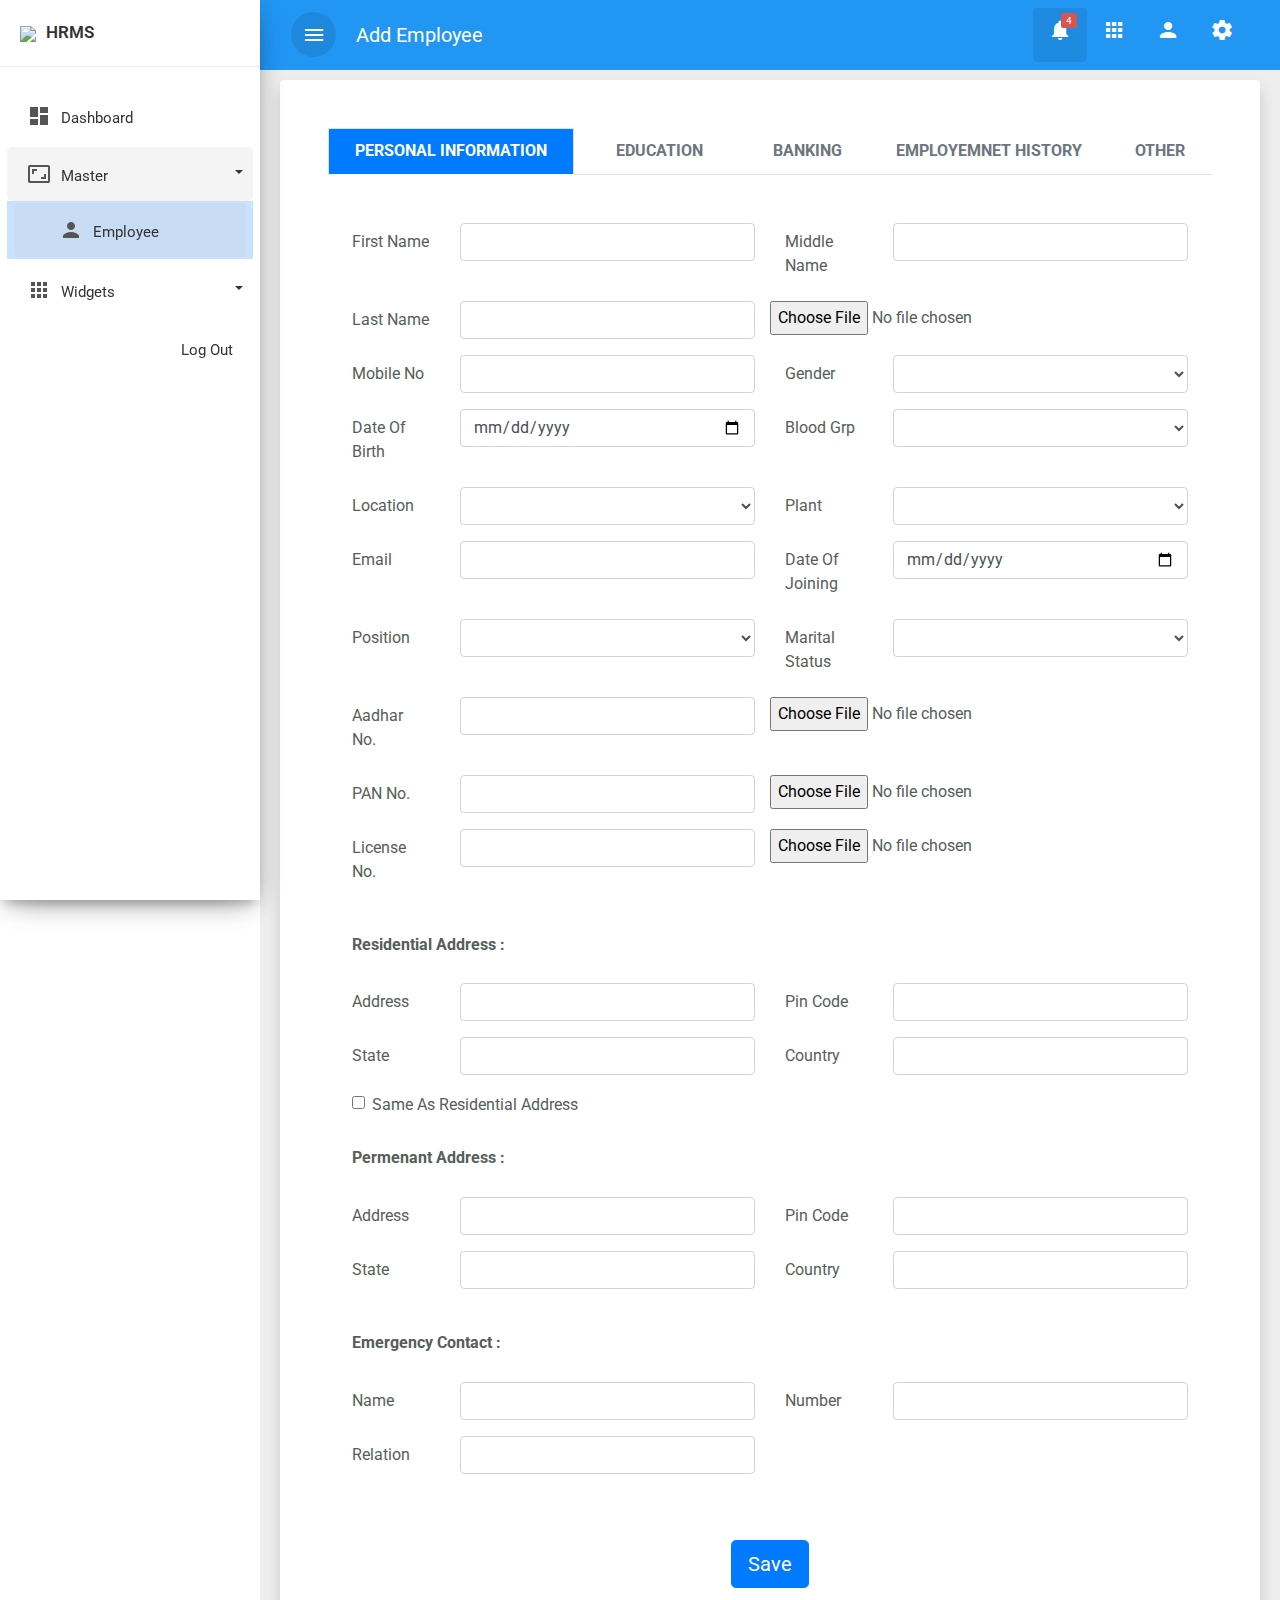
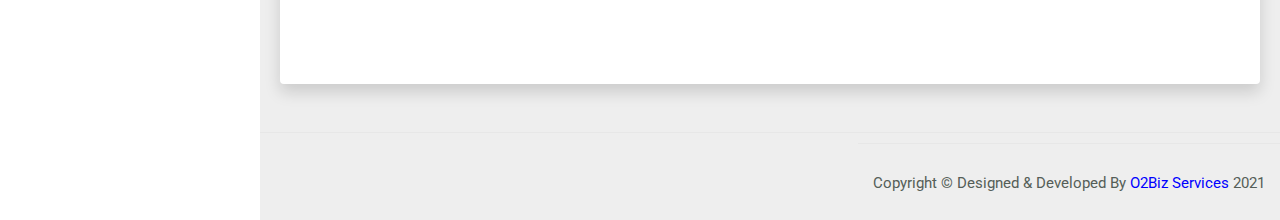
==== pages/add-employee.html @ 0a6504e9 "initial" ====
<!doctype html>
<html lang="en">

<head>
    <!-- Required meta tags -->
    <meta charset="utf-8">
    <meta name="viewport" content="width=device-width, initial-scale=1, shrink-to-fit=no">
    <meta name="viewport" content="width=device-width, initial-scale=1, minimum-scale=1, maximum-scale=1">
    <title>Employee</title>
    <!-- Bootstrap CSS -->
    <link rel="stylesheet" href="../css/bootstrap.min.css">
    <!----css3---->
    <link rel="stylesheet" href="../css/custom.css">
    <link rel="stylesheet" href="../css/myForm.css">
    <link rel="stylesheet" type="text/css" href="https://cdn.datatables.net/1.12.1/css/jquery.dataTables.css">
    <!-- SLIDER REVOLUTION 4.x CSS SETTINGS -->

    <link rel="preconnect" href="https://fonts.googleapis.com">
    <link rel="preconnect" href="https://fonts.gstatic.com" crossorigin>
    <link href="https://fonts.googleapis.com/css2?family=Roboto:wght@300;400;500;700;900&display=swap" rel="stylesheet">

    <!--google material icon-->
    <link href="https://fonts.googleapis.com/css2?family=Material+Icons" rel="stylesheet">
    <!-- <link rel="stylesheet" href="https://cdn.jsdelivr.net/npm/bootstrap-icons@1.3.0/font/bootstrap-icons.css" /> -->
    <script src="https://kit.fontawesome.com/a9fe3d2c0d.js" crossorigin="anonymous"></script>
</head>

<body>
    <div class="wrapper">
        <div class="body-overlay"></div>
        <!-- Sidebar  -->
        <nav id="sidebar">
            <div class="sidebar-header">
                <h3><img src="img/logo.png" class="img-fluid" /><span>HRMS</span></h3>
            </div>
            <ul class="list-unstyled components">
                <li>
                    <a href="dashboard.html" class="dashboard"><i
                            class="material-icons">dashboard</i><span>Dashboard</span></a>
                </li>

                <div class="small-screen navbar-display">
                    <li class="dropdown d-lg-none d-md-block d-xl-none d-sm-block">
                        <a href="#homeSubmenu0" data-toggle="collapse" aria-expanded="false" class="dropdown-toggle">
                            <i class="material-icons">notifications</i><span> 4 notification</span></a>
                        <ul class="collapse list-unstyled menu" id="homeSubmenu0">
                            <li>
                                <a href="#">You have 5 new messages</a>
                            </li>
                            <li>
                                <a href="#">You're now friend with Mike</a>
                            </li>
                            <li>
                                <a href="#">Wish Mary on her birthday!</a>
                            </li>
                            <li>
                                <a href="#">5 warnings in Server Console</a>
                            </li>
                        </ul>
                    </li>

                    <li class="d-lg-none d-md-block d-xl-none d-sm-block">
                        <a href="#"><i class="material-icons">apps</i><span>apps</span></a>
                    </li>

                    <li class="d-lg-none d-md-block d-xl-none d-sm-block">
                        <a href="#"><i class="material-icons">person</i><span>user</span></a>
                    </li>

                    <li class="d-lg-none d-md-block d-xl-none d-sm-block">
                        <a href="#"><i class="material-icons">settings</i><span>setting</span></a>
                    </li>
                </div>


                <li class="dropdown active">
                    <a href="#master" data-toggle="collapse" aria-expanded="false" class="dropdown-toggle">
                        <i class="material-icons">aspect_ratio</i><span>Master</span></a>
                    <ul class="list-unstyled menu collapse show" id="master">
                        <li class="active" style="background: rgb(201, 226, 255);">
                            <a href="employee.html" style="padding-left: 15%;"><i
                                    class="material-icons">person</i>Employee</a>
                        </li>
                    </ul>
                </li>

                <li class="dropdown">
                    <a href="#pageSubmenu2" data-toggle="collapse" aria-expanded="false" class="dropdown-toggle">
                        <i class="material-icons">apps</i><span>widgets</span></a>
                    <ul class="collapse list-unstyled menu" id="pageSubmenu2">
                        <li>
                            <a href="#">Page 1</a>
                        </li>
                        <li>
                            <a href="#">Page 2</a>
                        </li>
                        <li>
                            <a href="#">Page 3</a>
                        </li>
                    </ul>
                </li>
                <li>
                    <a href="../index.html" class="logout"><i class="material-icons">logout</i><span>Log Out</span></a>
                </li>
            </ul>
        </nav>

        <!-- Page Content  -->
        <div id="content">
            <div class="top-navbar">
                <nav class="navbar navbar-expand-lg">
                    <div class="container-fluid">
                        <button type="button" id="sidebarCollapse" class="d-xl-block d-lg-block d-md-mone d-none">
                            <span class="material-icons">menu</span>
                        </button>
                        <a class="navbar-brand" href="#">Add Employee</a>

                        <button class="d-inline-block d-lg-none ml-auto more-button" type="button"
                            data-toggle="collapse" data-target="#navbarSupportedContent"
                            aria-controls="navbarSupportedContent" aria-expanded="false" aria-label="Toggle navigation">
                            <span class="material-icons">menu</span>
                        </button>

                        <div class="collapse navbar-collapse d-lg-block d-xl-block d-sm-none d-md-none d-none"
                            id="navbarSupportedContent">
                            <ul class="nav navbar-nav ml-auto">
                                <li class="dropdown nav-item active">
                                    <a href="#" class="nav-link" data-toggle="dropdown">
                                        <span class="material-icons">notifications</span>
                                        <span class="notification">4</span>
                                    </a>
                                    <ul class="dropdown-menu">
                                        <li>
                                            <a href="#">You have 5 new messages</a>
                                        </li>
                                        <li>
                                            <a href="#">You're now friend with Mike</a>
                                        </li>
                                        <li>
                                            <a href="#">Wish Mary on her birthday!</a>
                                        </li>
                                        <li>
                                            <a href="#">5 warnings in Server Console</a>
                                        </li>

                                    </ul>
                                </li>
                                <li class="nav-item">
                                    <a class="nav-link" href="#">
                                        <span class="material-icons">apps</span>
                                    </a>
                                </li>
                                <li class="nav-item">
                                    <a class="nav-link" href="#">
                                        <span class="material-icons">person</span>
                                    </a>
                                </li>
                                <li class="nav-item">
                                    <a class="nav-link" href="#">
                                        <span class="material-icons">settings</span>
                                    </a>
                                </li>
                            </ul>
                        </div>
                    </div>
                </nav>
            </div>


            <div class="main-content">
                <div class="row">
                    <div class="col-md-12">
                        <div class="p-5 bg-white rounded shadow mb-5">
                            <ul id="tab" role="tablist"
                                class="nav nav-tabs nav-pills with-arrow lined flex-column flex-sm-row text-center">
                                <li class="nav-item flex-sm-fill">
                                    <a id="Personal-tab" data-toggle="tab" href="#Personal" role="tab"
                                        aria-controls="Personal" aria-selected="true"
                                        class="nav-link text-uppercase font-weight-bold mr-sm-3 rounded-0 active">Personal
                                        Information</a>
                                </li>
                                <li class="nav-item flex-sm-fill">
                                    <a id="Education-tab" data-toggle="tab" href="#Education" role="tab"
                                        aria-controls="Education" aria-selected="false"
                                        class="nav-link text-uppercase font-weight-bold mr-sm-3 rounded-0">Education</a>
                                </li>
                                <li class="nav-item flex-sm-fill">
                                    <a id="Banking-tab" data-toggle="tab" href="#Banking" role="tab"
                                        aria-controls="Banking" aria-selected="false"
                                        class="nav-link text-uppercase font-weight-bold rounded-0">Banking</a>
                                </li>
                                <li class="nav-item flex-sm-fill">
                                    <a id="History-tab" data-toggle="tab" href="#History" role="tab"
                                        aria-controls="History" aria-selected="false"
                                        class="nav-link text-uppercase font-weight-bold rounded-0">Employemnet
                                        History</a>
                                </li>
                                <li class="nav-item flex-sm-fill">
                                    <a id="Other-tab" data-toggle="tab" href="#Other" role="tab" aria-controls="Other"
                                        aria-selected="false"
                                        class="nav-link text-uppercase font-weight-bold rounded-0">Other</a>
                                </li>
                            </ul>
                            <div id="emplyeeContent" class="tab-content">
                                <div id="Personal" role="tabpanel" aria-labelledby="Personal-tab"
                                    class="tab-pane fade px-4 py-5 show active">
                                    <form class="form-sample" id="personalInfo" method="post">
                                        <div class="row">
                                            <div class="col-md-6">
                                                <div class="form-group row">
                                                    <label class="col-sm-3 col-form-label">First Name</label>
                                                    <div class="col-sm-9">
                                                        <input type="text" class="form-control" id="fName"
                                                            name="fName" />
                                                    </div>
                                                </div>
                                            </div>
                                            <div class="col-md-6">
                                                <div class="form-group row">
                                                    <label class="col-sm-3 col-form-label">Middle Name</label>
                                                    <div class="col-sm-9">
                                                        <input type="text" class="form-control" id="mName"
                                                            name="mName" />
                                                    </div>
                                                </div>
                                            </div>
                                        </div>

                                        <div class="row">
                                            <div class="col-md-6">
                                                <div class="form-group row">
                                                    <label class="col-sm-3 col-form-label">Last Name</label>
                                                    <div class="col-sm-9">
                                                        <input type="text" class="form-control" id="lName"
                                                            name="lName" />
                                                    </div>
                                                </div>
                                            </div>
                                            <input id="personalPhoto" type="file" accept="image/*"
                                                onchange="base64Encode('personalPhoto','attachment')" />
                                            <input type="text" class="form-control" id="attachment" hidden />
                                        </div>
                                        <div class="row justify-content-center" id="personalDownload" hidden>
                                            <h6>Personal Photo : </h6>
                                            <button id="PersonalServerName" class="btn btn-link"
                                                onClick="return downloadAttachment(this,'Profile','personalInfo','loader1')"
                                                style="color: blue;">
                                            </button>
                                            <div id="loader1"
                                                style="color: rgb(97, 97, 255); padding-left: 10px;visibility: hidden; display: none;">
                                                <h6><i id="loader1" class="fa fa-spinner fa-spin"></i>
                                                    Downlading...
                                                </h6>
                                            </div>
                                        </div>
                                        <div class=" row">
                                            <div class="col-md-6">
                                                <div class="form-group row">
                                                    <label class="col-sm-3 col-form-label">Mobile No</label>
                                                    <div class="col-sm-9">
                                                        <input class="form-control" type="tel" id="mobile"
                                                            name="mobile" />
                                                    </div>
                                                </div>
                                            </div>
                                            <div class="col-md-6">
                                                <div class="form-group row">
                                                    <label class="col-sm-3 col-form-label">Gender</label>
                                                    <div class="col-sm-9">
                                                        <select class="form-control" id="gender" name="gender"
                                                            onchange="removeError1(this)">
                                                            <option></option>
                                                            <option>Male</option>
                                                            <option>Female</option>
                                                            <option>Other</option>
                                                        </select>
                                                    </div>
                                                </div>
                                            </div>
                                        </div>

                                        <div class="row">
                                            <div class="col-md-6">
                                                <div class="form-group row">
                                                    <label class="col-sm-3 col-form-label">Date of Birth</label>
                                                    <div class="col-sm-9">
                                                        <input class="form-control" placeholder="dd/mm/yyyy" type="date"
                                                            name="dob" id="dob" onchange="removeError1(this)" />
                                                    </div>
                                                </div>
                                            </div>
                                            <div class="col-md-6">
                                                <div class="form-group row">
                                                    <label class="col-sm-3 col-form-label">Blood Grp</label>
                                                    <div class="col-sm-9">
                                                        <select class="form-control" id="bloodGrp" name="bloodGrp">
                                                            <option></option>
                                                            <option>A+</option>
                                                            <option>A-</option>
                                                            <option>B+</option>
                                                            <option>B-</option>
                                                            <option>AB+</option>
                                                            <option>AB-</option>
                                                            <option>O+</option>
                                                            <option>O-</option>
                                                        </select>
                                                    </div>
                                                </div>
                                            </div>

                                        </div>

                                        <div class="row">

                                            <div class="col-md-6">
                                                <div class="form-group row">
                                                    <label class="col-sm-3 col-form-label">Location</label>
                                                    <div class="col-sm-9">
                                                        <select class="form-control" id="loc" name="loc"
                                                            onchange="removeError1(this)">
                                                            <option></option>
                                                            <option>Site</option>
                                                            <option>Office</option>
                                                        </select>
                                                    </div>
                                                </div>
                                            </div>
                                            <div class="col-md-6">
                                                <div class="form-group row">
                                                    <label class="col-sm-3 col-form-label">Plant</label>
                                                    <div class="col-sm-9">
                                                        <select class="form-control" id="plant" name="plant"
                                                            onchange="removeError1(this)">
                                                            <option></option>
                                                            <option>Gavhan</option>
                                                            <option>Kundevahal</option>
                                                        </select>
                                                    </div>
                                                </div>
                                            </div>
                                        </div>

                                        <div class="row">

                                            <div class="col-md-6">
                                                <div class="form-group row">
                                                    <label class="col-sm-3 col-form-label">Email</label>
                                                    <div class="col-sm-9">
                                                        <input class="form-control" type="email" name="email"
                                                            id="email" />
                                                    </div>
                                                </div>
                                            </div>
                                            <div class="col-md-6">
                                                <div class="form-group row">
                                                    <label class="col-sm-3 col-form-label">Date of Joining</label>
                                                    <div class="col-sm-9">
                                                        <input class="form-control" placeholder="dd/mm/yyyy" type="date"
                                                            name="doj" id="doj" onchange="removeError1(this)" />
                                                    </div>
                                                </div>
                                            </div>
                                        </div>

                                        <div class="row">

                                            <div class="col-md-6">
                                                <div class="form-group row">
                                                    <label class="col-sm-3 col-form-label">Position</label>
                                                    <div class="col-sm-9">
                                                        <select class="form-control" id="posApplied" name="posApplied"
                                                            onchange="removeError1(this)">
                                                            <option></option>
                                                            <option>Operator</option>
                                                            <option>Site manager</option>
                                                            <option>Labor</option>
                                                            <option>Driver</option>
                                                        </select>
                                                    </div>
                                                </div>
                                            </div>
                                            <div class="col-md-6">
                                                <div class="form-group row">
                                                    <label class="col-sm-3 col-form-label">Marital Status</label>
                                                    <div class="col-sm-9">
                                                        <select class="form-control" id="maritalStatus"
                                                            name="maritalStatus">
                                                            <option></option>
                                                            <option>Single</option>
                                                            <option>Married</option>
                                                            <option>Divorced</option>
                                                        </select>
                                                    </div>
                                                </div>
                                            </div>
                                        </div>

                                        <div class="row">
                                            <div class="col-md-6">
                                                <div class="form-group row">
                                                    <label class="col-sm-3 col-form-label">Aadhar No.</label>
                                                    <div class="col-sm-9">
                                                        <input type="text" class="form-control" id="aadhar"
                                                            name="aadhar" />
                                                    </div>
                                                </div>
                                            </div>
                                            <input id="aadharPhoto" type="file" accept="image/*"
                                                onchange="base64Encode('aadharPhoto','aadharAttach')" />
                                            <input type="text" class="form-control" id="aadharAttach" hidden />
                                        </div>
                                        <div class="row justify-content-center" id="aadharDownload" hidden>
                                            <h6>Aadhar file : </h6>
                                            <a id="aadharServerName"
                                                onClick="downloadAttachment(this,'Aadhar','personalInfo')"
                                                style="color: blue;" href="javascript:void(0)"></a>
                                        </div>
                                        <div class="row">
                                            <div class="col-md-6">
                                                <div class="form-group row">
                                                    <label class="col-sm-3 col-form-label">PAN No.</label>
                                                    <div class="col-sm-9">
                                                        <input type="text" class="form-control" id="pan" name="pan" />
                                                    </div>
                                                </div>
                                            </div>
                                            <input id="panPhoto" type="file" accept="image/*"
                                                onchange="base64Encode('panPhoto','panAttach')" />
                                            <input type="text" class="form-control" id="panAttach" hidden />
                                        </div>
                                        <div class="row justify-content-center" id="panDownload" hidden>
                                            <h6>Pancard file : </h6>
                                            <h6 id="panServerName"
                                                onClick="downloadAttachment(this,'Pan','personalInfo')"
                                                style="color: blue;" href="javascript:void(0)"></a>
                                        </div>
                                        <div class="row">
                                            <div class="col-md-6">
                                                <div class="form-group row">
                                                    <label class="col-sm-3 col-form-label">License No.</label>
                                                    <div class="col-sm-9">
                                                        <input type="text" class="form-control" id="drivingLic"
                                                            name="drivingLic" />
                                                    </div>
                                                </div>
                                            </div>
                                            <input id="licensePhoto" type="file" accept="image/*"
                                                onchange="base64Encode('licensePhoto','drivingAttach')" />
                                            <input type="text" class="form-control" id="drivingAttach" hidden />
                                        </div>
                                        <div class="row justify-content-center" id="licenseDownload" hidden>
                                            <h6>License file : </h6>
                                            <a id="licenseServerName"
                                                onClick="downloadAttachment(this,'Driving','personalInfo')"
                                                style="color: blue;" href="javascript:void(0)"></a>
                                        </div>
                                        <div id="residentialAddress">
                                            <label class="my-4 font-weight-bold">Residential Address :</label>
                                            <div class="row">
                                                <div class="col-md-6">
                                                    <div class="form-group row">
                                                        <label class="col-sm-3 col-form-label">Address</label>
                                                        <div class="col-sm-9">
                                                            <input type="text" class="form-control" id="raddress"
                                                                name="rAddress" />
                                                        </div>
                                                    </div>
                                                </div>
                                                <div class="col-md-6">
                                                    <div class="form-group row">
                                                        <label class="col-sm-3 col-form-label">Pin Code</label>
                                                        <div class="col-sm-9">
                                                            <input type="number" class="form-control" id="rpincode"
                                                                name="rPin" maxlength="6" />
                                                        </div>
                                                    </div>
                                                </div>
                                            </div>
                                            <div class="row">
                                                <div class="col-md-6">
                                                    <div class="form-group row">
                                                        <label class="col-sm-3 col-form-label">State</label>
                                                        <div class="col-sm-9">
                                                            <input type="text" class="form-control" id="rstate"
                                                                name="rState" />
                                                        </div>
                                                    </div>
                                                </div>
                                                <div class="col-md-6">
                                                    <div class="form-group row">
                                                        <label class="col-sm-3 col-form-label">Country</label>
                                                        <div class="col-sm-9">
                                                            <input type="text" class="form-control" id="rcountry"
                                                                name="rCountry" />
                                                        </div>
                                                    </div>
                                                </div>
                                            </div>
                                        </div>
                                        <div class="form-check form-check-flat form-check-primary">
                                            <label class="form-check-label">
                                                <input type="checkbox" class="form-check-input" id="sameaddress"
                                                    onclick="isSameAddress(this)">
                                                Same as residential Address
                                            </label>
                                        </div>
                                        <div id="permenantAddress">
                                            <label class="my-4 font-weight-bold">Permenant Address :</label>
                                            <div class="row">
                                                <div class="col-md-6">
                                                    <div class="form-group row">
                                                        <label class="col-sm-3 col-form-label">Address</label>
                                                        <div class="col-sm-9">
                                                            <input type="text" class="form-control" id="paddress"
                                                                name="pAddress" />
                                                        </div>
                                                    </div>
                                                </div>
                                                <div class="col-md-6">
                                                    <div class="form-group row">
                                                        <label class="col-sm-3 col-form-label">Pin Code</label>
                                                        <div class="col-sm-9">
                                                            <input type="number" class="form-control" id="ppincode"
                                                                name="pPin" maxlength="6" />
                                                        </div>
                                                    </div>
                                                </div>
                                            </div>

                                            <div class="row">
                                                <div class="col-md-6">
                                                    <div class="form-group row"> <label
                                                            class="col-sm-3 col-form-label">State</label>
                                                        <div class="col-sm-9">
                                                            <input type="text" class="form-control" id="pstate"
                                                                name="pState" />
                                                        </div>
                                                    </div>
                                                </div>
                                                <div class="col-md-6">
                                                    <div class="form-group row">
                                                        <label class="col-sm-3 col-form-label">Country</label>
                                                        <div class="col-sm-9">
                                                            <input type="text" class="form-control" id="pcountry"
                                                                name="pCountry" />
                                                        </div>
                                                    </div>
                                                </div>
                                            </div>
                                        </div>
                                        <label class="my-4 font-weight-bold">Emergency Contact :</label>
                                        <div class="row">
                                            <div class="col-md-6">
                                                <div class="form-group row"> <label
                                                        class="col-sm-3 col-form-label">Name</label>
                                                    <div class="col-sm-9">
                                                        <input type="text" class="form-control" id="name" name="name" />
                                                    </div>
                                                </div>
                                            </div>
                                            <div class="col-md-6">
                                                <div class="form-group row">
                                                    <label class="col-sm-3 col-form-label">Number</label>
                                                    <div class="col-sm-9">
                                                        <input class="form-control" type="tel" id="emrMobile"
                                                            name="emrMobile" />
                                                    </div>
                                                </div>
                                            </div>
                                        </div>
                                        <div class="row">
                                            <div class="col-md-6">
                                                <div class="form-group row"> <label
                                                        class="col-sm-3 col-form-label">Relation</label>
                                                    <div class="col-sm-9">
                                                        <input type="text" class="form-control" id="emrRelation"
                                                            name="emrRelation" />
                                                    </div>
                                                </div>
                                            </div>
                                            <div class="col-md-6">
                                                <div class="form-group row">
                                                    <label class="col-sm-3 col-form-label"></label>
                                                    <div class="col-sm-9">
                                                    </div>
                                                </div>
                                            </div>
                                        </div>
                                        <div class="text-center">
                                            <button type="button" class="btn btn-primary btn-lg" href="#"
                                                style="margin-top: 50px;" id="savePersonal"
                                                onclick="persnalInfoValidation('personalInfo','savePersonal')">Save</button>
                                        </div>
                                    </form>
                                </div>
                                <div id="Education" role="tabpanel" aria-labelledby="Education-tab"
                                    class="tab-pane fade px-4 py-5">
                                    <div class="container">
                                        <div style="text-align: end; margin: 20px;">
                                            <button type="button" class="btn btn-primary" data-bs-toggle="modal"
                                                data-bs-target="#eductaionModal" id="openEductaionModal"
                                                onclick="addDataFormModal('eductaionModal','educationalInfo')"
                                                style="justify-content: flex-end;">
                                                Add new
                                            </button>
                                        </div>
                                        <!-- Modal -->
                                        <div class="modal fade" id="eductaionModal" data-bs-backdrop="static"
                                            data-bs-keyboard="false" tabindex="-1" aria-labelledby="staticBackdropLabel"
                                            aria-hidden="true">
                                            <div class="modal-dialog modal-dialog-centered">
                                                <div class="modal-content">
                                                    <div class="modal-header">
                                                        <h5 class="modal-title" id="staticBackdropLabel">Education
                                                        </h5>
                                                    </div>
                                                    <div class="modal-body text-dark">
                                                        <form class="form-sample" id="educationalInfo">
                                                            <div class="conatiner">
                                                                <div class="row">
                                                                    <div class="col-md-6">
                                                                        <div class="form-group">
                                                                            <label class="form-label"><small>Name <span
                                                                                        class="required text-danger">(*)</span></small></label>
                                                                            <input type="text" class="form-control"
                                                                                id="sclName" name="name" />
                                                                        </div>
                                                                    </div>
                                                                    <div class=" col-md-6">
                                                                        <div class="form-group">
                                                                            <label class="form-label"><small>Passing
                                                                                    Year <span
                                                                                        class="required text-danger">(*)</span></small></label>
                                                                            <input type="number" class="form-control"
                                                                                id="passingYear" name="passingYear" />
                                                                        </div>
                                                                    </div>
                                                                </div>
                                                                <div class="row">
                                                                    <div class="col-md-6">
                                                                        <div class="form-group">
                                                                            <label class="form-label"><small>Degree
                                                                                    <span
                                                                                        class="required text-danger">(*)</span></small></label>
                                                                            <input type="text" class="form-control"
                                                                                id="degree" name="degree" />
                                                                        </div>
                                                                    </div>
                                                                    <div class="col-md-6">
                                                                        <div class="form-group">
                                                                            <label class="form-label"><small>Special
                                                                                    Subject <span
                                                                                        class="required text-danger">(*)</span></small></label>
                                                                            <input type="text" class="form-control"
                                                                                id="splSub" name="splSub" />
                                                                        </div>
                                                                    </div>
                                                                </div>
                                                                <div class="row">
                                                                    <div class="col-md-6">
                                                                        <div class="form-group">
                                                                            <label class=" form-label"><small>Percetage
                                                                                    <span
                                                                                        class="required text-danger">(*)</span></small></label>
                                                                            <input type="number" class="form-control"
                                                                                id="percentage" name="percentage" />
                                                                        </div>
                                                                    </div>
                                                                    <div class="col-md-6">
                                                                        <div class="form-group">
                                                                            <div class="col-sm-9">
                                                                            </div>
                                                                        </div>
                                                                    </div>
                                                                </div>
                                                                <input id="educationfile" type="file"
                                                                    accept="application/pdf, image/*"
                                                                    onchange="base64Encode('educationfile','eduAttachment','eduExtension')" />
                                                                <input type="text" class="form-control"
                                                                    id="eduAttachment" name="attachment" hidden />
                                                                <input type="text" class="form-control"
                                                                    id="eduExtension" name="extension" hidden />
                                                            </div>
                                                        </form>
                                                    </div>
                                                    <div class="modal-footer">
                                                        <div class="container text-center">
                                                            <button type="button" class="btn btn-danger" id="closeEdu"
                                                                data-bs-dismiss="modal" style="margin: 20px;"
                                                                onclick="closeModal('eductaionModal')">Close</button>
                                                            <button type="button" class="btn btn-primary" id="saveEdu"
                                                                onclick="educationFormValidation('educationalInfo','saveEdu','closeEdu')">Save</button>
                                                        </div>
                                                    </div>
                                                </div>
                                            </div>
                                        </div>
                                        <!-- Modal End -->
                                        <div class="table-responsive" style="margin-bottom: 40px;">
                                            <table class="table table-striped" id="educationTable">
                                                <thead class="thead-dark">
                                                    <tr>
                                                        <th scope="col">index</th>
                                                        <th scope="col">Name</th>
                                                        <th scope="col">Passing Year</th>
                                                        <th scope="col">Degree</th>
                                                        <th scope="col">Special Subject</th>
                                                        <th scope="col">Percetage</th>
                                                        <th scope="col">Action</th>
                                                    </tr>
                                                </thead>
                                                <tbody id="educationTableBody">
                                                </tbody>
                                            </table>
                                        </div>
                                    </div>
                                </div>
                                <div id="Banking" role="tabpanel" aria-labelledby="Banking-tab"
                                    class="tab-pane fade px-4 py-5">
                                    <form class="form-sample" id="bankDetails">
                                        <div class="row">
                                            <div class="col-md-6">
                                                <div class="form-group row">
                                                    <label class="col-sm-3 col-form-label">Account Name</label>
                                                    <div class="col-sm-9">
                                                        <input type="text" class="form-control" id="bankAccName"
                                                            name="bankAccName" />
                                                    </div>
                                                </div>
                                            </div>
                                            <div class="col-md-6">
                                                <div class="form-group row">
                                                    <label class="col-sm-3 col-form-label">Bank Name</label>
                                                    <div class="col-sm-9">
                                                        <input type="text" class="form-control" id="bankName"
                                                            name="bankName" />
                                                    </div>
                                                </div>
                                            </div>

                                        </div>

                                        <div class="row">
                                            <div class="col-md-6">
                                                <div class="form-group row">
                                                    <label class="col-sm-3 col-form-label">Account No.</label>
                                                    <div class="col-sm-9">
                                                        <input type="text" class="form-control" id="bankAccNo"
                                                            name="bankAccNo" />
                                                    </div>
                                                </div>
                                            </div>
                                            <div class="col-md-6">
                                                <div class="form-group row">
                                                    <label class="col-sm-3 col-form-label">IFSC Code</label>
                                                    <div class="col-sm-9">
                                                        <input type="text" class="form-control" id="ifscCode"
                                                            name="ifscCode" />
                                                    </div>
                                                </div>
                                            </div>
                                        </div>

                                        <div class="row">
                                            <div class="col-md-6">
                                                <div class="form-group row">
                                                    <label class="col-sm-3 col-form-label">MICR Code</label>
                                                    <div class="col-sm-9">
                                                        <input type="text" class="form-control" id="micrCode"
                                                            name="micrCode" />
                                                    </div>
                                                </div>
                                            </div>
                                            <div class="col-md-6">
                                                <div class="form-group row">
                                                    <label class="col-sm-3 col-form-label">Branch Name</label>
                                                    <div class="col-sm-9">
                                                        <input type="text" class="form-control" id="branch"
                                                            name="branch" />
                                                    </div>
                                                </div>
                                            </div>
                                        </div>

                                        <div class="row">
                                            <div class="col-md-6">
                                                <div class="form-group row">
                                                    <label class="col-sm-3 col-form-label">Address</label>
                                                    <div class="col-sm-9">
                                                        <input type="text" class="form-control" id="bankAdd"
                                                            name="bankAdd" />
                                                    </div>
                                                </div>
                                            </div>
                                            <div class="col-md-6">
                                                <div class="form-group row">
                                                    <div class="col-sm-9">
                                                    </div>
                                                </div>
                                            </div>
                                        </div>
                                        <input id="bankfile" type="file" accept="application/pdf, image/*"
                                            onchange="base64Encode('bankfile','bankAttachment','bankExtension')" />
                                        <input type="text" class="form-control" id="bankAttachment" name="attachment"
                                            hidden />
                                        <input type="text" class="form-control" id="bankExtension" name="extension"
                                            hidden />
                                        <div class="text-center">
                                            <button type="button" class="btn btn-primary btn-lg" href="#"
                                                style="margin-top: 50px;" id="saveBank"
                                                onclick="bankingFormValidation('bankDetails','saveBank')">Save</button>
                                        </div>
                                    </form>
                                </div>
                                <div id="History" role="tabpanel" aria-labelledby="History-tab"
                                    class="tab-pane fade px-4 py-5">
                                    <div class="container">
                                        <div style="text-align: end; margin: 20px;">
                                            <button type="button" class="btn btn-primary" data-bs-toggle="modal"
                                                data-bs-target="#empHistoryModal" id="openempHistoryModal"
                                                onclick="addDataFormModal('empHistoryModal','empHistory')"
                                                style="justify-content: flex-end;">
                                                Add new
                                            </button>
                                        </div>
                                        <!-- Modal -->
                                        <div class="modal fade" id="empHistoryModal" data-bs-backdrop="static"
                                            data-bs-keyboard="false" tabindex="-1" aria-labelledby="staticBackdropLabel"
                                            aria-hidden="true">
                                            <div class="modal-dialog modal-dialog-centered">
                                                <div class="modal-content">
                                                    <div class="modal-header">
                                                        <h5 class="modal-title" id="staticBackdropLabel">Employee
                                                            History
                                                        </h5>
                                                    </div>
                                                    <div class="modal-body text-dark">
                                                        <form class="form-sample" id="empHistory">
                                                            <div class="row">
                                                                <div class=" col-md-6">
                                                                    <div class="form-group">
                                                                        <label class="form-label"><small>Position
                                                                                Held<span
                                                                                    class="required text-danger">(*)</span></small></label>
                                                                        <input type="text" class="form-control"
                                                                            id="positionHeld" name="positionHeld" />
                                                                    </div>
                                                                </div>
                                                                <!-- <div class="col-md-6">
                                                                    <div class="form-group row">
                                                                        <label class="col-sm-3 col-form-label">Position
                                                                            Held</label>
                                                                        <div class="col-sm-9">
                                                                            <input type="text" class="form-control"
                                                                                id="positionHeld" name="positionHeld" />
                                                                        </div>
                                                                    </div>
                                                                </div> -->
                                                                <div class=" col-md-6">
                                                                    <div class="form-group">
                                                                        <label class="form-label"><small>Date of
                                                                                Joining<span
                                                                                    class="required text-danger">(*)</span></small></label>
                                                                        <input type="number" class="form-control"
                                                                            id="passingYear" name="passingYear" />
                                                                    </div>
                                                                </div>
                                                                <div class="col-md-6">
                                                                    <div class="form-group row">
                                                                        <label class="col-sm-3 col-form-label">Date of
                                                                            Joining</label>
                                                                        <div class="col-sm-9">
                                                                            <input type="date" class="form-control"
                                                                                id="hisDOJ" name="doj"
                                                                                onchange="removeError1(this)" />
                                                                        </div>
                                                                    </div>
                                                                </div>
                                                            </div>
                                                            <div class="row">
                                                                <div class="col-md-6">
                                                                    <div class="form-group row">
                                                                        <label class="col-sm-3 col-form-label">Last
                                                                            Working Day</label>
                                                                        <div class="col-sm-9">
                                                                            <input type="date" class="form-control"
                                                                                id="lwd" name="lwd"
                                                                                onchange="removeError1(this)" />
                                                                        </div>
                                                                    </div>
                                                                </div>
                                                                <div class="col-md-6">
                                                                    <div class="form-group row">
                                                                        <label
                                                                            class="col-sm-3 col-form-label">Company</label>
                                                                        <div class="col-sm-9">
                                                                            <input type="text" class="form-control"
                                                                                id="company" name="company" />
                                                                        </div>
                                                                    </div>
                                                                </div>
                                                            </div>
                                                            <div class="row">
                                                                <div class="col-md-6">
                                                                    <div class="form-group row">
                                                                        <label
                                                                            class="col-sm-3 col-form-label">Responsibities</label>
                                                                        <div class="col-sm-9">
                                                                            <input type="text" class="form-control"
                                                                                id="responsibities"
                                                                                name="responsibities" />
                                                                        </div>
                                                                    </div>
                                                                </div>
                                                                <div class="col-md-6">
                                                                    <div class="form-group row">
                                                                        <label class="col-sm-3 col-form-label">Cost To
                                                                            Company</label>
                                                                        <div class="col-sm-9">
                                                                            <input type="number" class="form-control"
                                                                                id="costToComp" name="costToComp" />
                                                                        </div>
                                                                    </div>
                                                                </div>
                                                            </div>

                                                            <div class="row">
                                                                <div class="col-md-6">
                                                                    <div class="form-group row">
                                                                        <label
                                                                            class="col-sm-3 col-form-label">Expirence</label>
                                                                        <div class="col-sm-9">
                                                                            <input type="number" class="form-control"
                                                                                id="exp" name="exp" />
                                                                        </div>
                                                                    </div>
                                                                </div>
                                                                <div class="col-md-6">
                                                                    <div class="form-group row">
                                                                        <div class="col-sm-9">
                                                                        </div>
                                                                    </div>
                                                                </div>
                                                            </div>
                                                            <input id="empHistfile" type="file"
                                                                accept="application/pdf, image/*"
                                                                onchange="base64Encode('empHistfile','empAttachment','empHistExtension')" />
                                                            <input type="text" class="form-control" id="empAttachment"
                                                                name="attachment" hidden />
                                                            <input type="text" class="form-control"
                                                                id="empHistExtension" name="extension" hidden />
                                                        </form>
                                                    </div>
                                                    <div class="modal-footer">
                                                        <div class="container text-center">
                                                            <button type="button" class="btn btn-danger"
                                                                data-bs-dismiss="modal" style="margin: 20px;"
                                                                id="closeHist"
                                                                onclick="closeModal('empHistoryModal')">Close</button>
                                                            <button type="button" class="btn btn-primary" id="saveHist"
                                                                onclick="historyFormValidation('empHistory','saveHist','closeHist')">Save</button>
                                                        </div>
                                                    </div>
                                                </div>
                                            </div>
                                        </div>
                                        <!-- Modal End -->
                                        <div class="table-responsive" style="margin-bottom: 40px;">
                                            <table class="table table-striped" id="empHistoryTable">
                                                <thead class="thead-dark">
                                                    <tr>
                                                        <th scope="col">index</th>
                                                        <th scope="col">Position Held</th>
                                                        <th scope="col">Date Of Joining</th>
                                                        <th scope="col">Last Working Day</th>
                                                        <th scope="col">Company</th>
                                                        <th scope="col">Responsibities</th>
                                                        <th scope="col">Cost To Company</th>
                                                        <th scope="col">Expirence</th>
                                                        <th scope="col">Action</th>
                                                    </tr>
                                                </thead>
                                                <tbody id="empHistoryTableBody">
                                                </tbody>
                                            </table>
                                        </div>
                                    </div>
                                </div>
                                <div id="Other" role="tabpanel" aria-labelledby="Other-tab"
                                    class="tab-pane fade px-4 py-5">
                                    <form class="form-sample" id="OtherForm">
                                    </form>
                                </div>
                            </div>
                        </div>
                        <!-- Modal start -->
                        <div class="modal fade" id="addEmployeeModal" tabindex="-1" aria-labelledby="ModalCenterTitle"
                            style="display: none;" aria-hidden="true">
                            <div class="modal-dialog modal-dialog-centered">
                                <div class="modal-content align-items-center">
                                    <div class="modal-header" style="margin-top: 15px;">
                                        <h5 id="contentText"></h5>
                                    </div>
                                    <div class="container">
                                        <div class="row">
                                            <div class="col-5"></div>
                                            <button type="button" class="btn btn-danger btn-sm align-self-center col-2"
                                                style="margin-top: 10px;margin-bottom: 10px;" data-bs-dismiss="modal"
                                                onclick="closeModal('addEmployeeModal')">Close</button>
                                            <div class="col-5"></div>
                                        </div>
                                    </div>
                                </div>
                            </div>
                        </div>
                        <!-- Modal end -->
                    </div>
                </div>
            </div>
            <footer class="footer">
                <div class="container-fluid">
                    <div class="row justify-content-end">
                        <div id="myfooter">
                            <div class="footer">
                                <div class="copyright">
                                    <p>Copyright © Designed &amp; Developed by <a href="https://o2bizservices.com/"
                                            target="_blank" style="color: blue;">O2Biz
                                            Services</a> 2021</p>
                                </div>
                            </div>
                        </div>
                    </div>
                </div>
            </footer>
        </div>
    </div>
    <!-- Optional JavaScript -->
    <!-- jQuery first, then Popper.js, then Bootstrap JS -->
    <script src="../js/jquery-3.3.1.min.js"></script>
    <script src="../js/popper.min.js"></script>
    <script src="../js/bootstrap.min.js"></script>
    <script type="text/javascript" charset="utf8"
        src="https://cdn.datatables.net/1.12.1/js/jquery.dataTables.js"></script>
    <script src="../js/common.js"></script>
    <script src="../js/script-library.js"></script>


    <script type="text/javascript">
        var executed = false;
        $(document).ready(function () {
            $('#sidebarCollapse').on('click', function () {
                $('#sidebar').toggleClass('active');
                $('#content').toggleClass('active');
            });

            $('.more-button,.body-overlay').on('click', function () {
                $('#sidebar,.body-overlay').toggleClass('show-nav');
            });
            if (location.search == '') {
                $('#Education-tab').toggleClass('disabled');
                $('#Banking-tab').toggleClass('disabled');
                $('#History-tab').toggleClass('disabled');
                $('#Other-tab').toggleClass('disabled');
            } else {
                if (!executed) {
                    executed = true;
                    getEployeeDetails(location.search.split('=')[1]);
                };
            }
        });
    </script>

</body>

</html>
---- css/custom.css ----
@import url('https://fonts.googleapis.com/css?family=Nova+Slim&display=swap');

body,
html {
    line-height: 1.8;
    font-family: 'Roboto', sans-serif;
    color: #555e58;
    text-transform: capitalize;
    text-rendering: optimizeLegibility !important;
    -webkit-font-smoothing: antialiased !important;
    font-weight: 400;
    margin: 0px;
    padding: 0px;
}


h1,
h2,
h3,
h4,
h5,
h6,
.h1,
.h2,
.h3,
.h4 {
    font-weight: 400;
    line-height: 1.5em;
}


p {
    font-size: 15px;
    margin: 12px 0 0;
    line-height: 24px;
}



a {
    color: #333;
    font-weight: 400;
}

button:focus {
    box-shadow: none;
    outline: none;
    border: none;
}

button {
    cursor: pointer;
}

ul,
ol {
    padding: 0;
    margin: 0px;
    list-style: none;
}



a,
a:hover,
a:focus {
    color: #333;
    text-decoration: none;
    transition: all 0.3s;
}



/*=======================================================
  material-icons  copy & paste form site google material-icons
  ==================================================*/

@font-face {
    font-family: 'Material Icons';
    font-style: normal;
    font-weight: 400;
    src: url(https://example.com/MaterialIcons-Regular.eot);
    /* For IE6-8 */
    src: local('Material Icons'),
        local('MaterialIcons-Regular'),
        url(https://example.com/MaterialIcons-Regular.woff2) format('woff2'),
        url(https://example.com/MaterialIcons-Regular.woff) format('woff'),
        url(https://example.com/MaterialIcons-Regular.ttf) format('truetype');
}


.material-icons {
    font-family: 'Material Icons';
    font-weight: normal;
    font-style: normal;
    font-size: 24px;
    /* Preferred icon size */
    display: inline-block;
    line-height: 1;
    text-transform: none;
    letter-spacing: normal;
    word-wrap: normal;
    white-space: nowrap;
    direction: ltr;

    /* Support for all WebKit browsers. */
    -webkit-font-smoothing: antialiased;
    /* Support for Safari and Chrome. */
    text-rendering: optimizeLegibility;

    /* Support for Firefox. */
    -moz-osx-font-smoothing: grayscale;

    /* Support for IE. */
    font-feature-settings: 'liga';
}

/*=======================================================
  material-icons  copy & paste form site google material-icons
  ==================================================*/



.wrapper {
    position: relative;
    width: 100%;
    overflow: auto;
}





/* ---------------------------------------------------
    SIDEBAR STYLE start
----------------------------------------------------- */



#sidebar {
    position: fixed;
    height: 100vh !important;
    top: 0;
    bottom: 0;
    left: 0;
    z-index: 11;
    width: 260px;
    overflow: auto;
    transition: all 0.3s;
    background: #FFFFFF;
    box-shadow: 0 10px 30px -12px rgb(0 0 0 / 42%), 0 4px 25px 0px rgb(0 0 0 / 12%), 0 8px 10px -5px rgb(0 0 0 / 20%);
}


#sidebar::-webkit-scrollbar {
    width: 5px;
    border-radius: 10px;
    background-color: #eee;
    display: none;
}

#sidebar::-webkit-scrollbar-thumbs {
    width: 5px;
    border-radius: 10px;
    background-color: #333;
    display: none;
}


#sidebar:hover::-webkit-scrollbar {
    display: block;
}

#sidebar:hover::-webkit-scrollbar-thumbs {
    display: block;
}

#sidebar .sidebar-header {
    padding: 20px;
    background-color: #ffffff;
    border-bottom: 1px solid #eee;
}

.sidebar-header h3 {
    color: #333;
    font-size: 17px;
    margin: 0px;
    text-transform: uppercase;
    transition: all 0.5s ease;
    font-weight: 600;
}

.sidebar-header h3 img {
    width: 45px;
    margin-right: 10px;
}

#sidebar ul li {
    padding: 2px 7px;
}

#sidebar ul li.active>a {
    color: #333;
    background-color: rgba(200, 200, 200, 0.2);
}

#sidebar ul li a:hover {
    color: #333;
    background-color: rgba(200, 200, 200, 0.2);
}

.dropdown-toggle::after {
    position: absolute;
    right: 10px;
    top: 23px;
}

#sidebar ul li.drodown {
    position: sticky;
}


#sidebar ul.components {
    padding: 20px 0;
}

#sidebar ul li a {
    padding: 10px;
    line-height: 30px;
    border-radius: 5px;
    font-size: 15px;
    position: relative;
    font-weight: 400;
    display: block;
}

#sidebar ul li a span {
    text-transform: capitalize;
    display: inline-block;
}

#sidebar ul li a i {
    position: relative;
    margin-right: 10px;
    top: 5px;
    color: #555555;
    margin-left: 10px;
}





/* ---------------------------------------------------
   sidebar end
----------------------------------------------------- */




/*=======================================================
   main-content navbar-design start
   ===============================================*/



#content {
    position: relative;
    transition: all 0.3s;
    background-color: #EEEEEE;
}

.top-navbar {
    width: 100%;
    z-index: 9;
    position: relative;
}


.main-content {
    padding: 10px 20px 0px 20px;
    position: relative;
    width: 100%;
}



.navbar {
    background-color: #2196F3;
    color: #FFFFFF;
}

.navbar-brand {
    color: #FFFFFF;
}

.navbar button {
    background-color: transparent;
    border: none;
}

.navbar button span {
    color: #fff;
}

#sidebarCollapse {
    border-radius: 50%;
    width: 45px;
    height: 45px;
    text-align: center;
    line-height: 45px;
    margin-right: 20px;
    border: none;
    color: #FFFFFF;
    background-color: rgba(0, 0, 0, 0.09);
}

#sidebarCollapse span {
    margin-top: 10px;
    padding: 0px;
}



.navbar-nav>li.active {
    color: #FFFFFF;
    border-radius: 4px;
    background-color: rgba(0, 0, 0, 0.08);
}

.navbar-nav>li>a {
    color: #FFFFFF;
}


.navbar .notification {
    position: absolute;
    top: 5px;
    right: 10px;
    display: block;
    font-size: 9px;
    border: 0px;
    font-size: 10px;
    background: #d9534f;
    min-width: 15px;
    text-align: center;
    padding: 1px 5px;
    height: 15px;
    border-radius: 2px;
    line-height: 14px;
}


.navbar-nav>li.show .dropdown-menu {
    transform: translate3d(0, 0, 0);
    opacity: 1;
    visibility: visible;
}


.dropdown-menu li>a {
    font-size: 13px;
    padding: 10px 20px;
    margin: 0 5px;
    border-radius: 2px;
    font-weight: 400;
    transition: all 150ms linear;
}

.navbar-nav>.active>a:focus {
    color: #FFFFFF;
    background-color: rgba(0, 0, 0, 0.08);
}


.navbar-nav li a {
    position: relative;
    display: block;
    padding: 10px 15px !important;
}

/*=======================================================
   main-content navbar-design end
   ===============================================*/



/*=======================================================
   main-content navbar-design start
   ===============================================*/


/*=======================================================
   main-content inner design like card start
   ===============================================*/


.card {
    margin: 10px 0;
}

.card {
    border-radius: 0px !important;
}

.card {
    display: inline-block;
    position: relative;
    border: none !important;
    width: 100%;
    margin: 15px 0;
    box-shadow: 0 1px 2px rgb(0 0 0 / 8%);
    border-radius: 6px;
    color: rgba(0, 0, 0, 0.87);
    background: #fff;
}

.card-stats .card-header {
    float: left;
    text-align: center;
}

.card .card-header {
    padding: 15px 20px 0;
    z-index: 3;
    background-color: #fff !important;
    border-bottom: none;
}

.card .card-footer .stats .material-icons {
    position: relative;
    top: 4px;
    font-size: 16px;
}

.card-stats .card-header span {
    font-size: 36px;
    line-height: 56px;
    width: 56px;
    height: 56px;
}

.icon.icon-warning {
    color: #ff9800;
}

.icon.icon-rose {
    color: #e91e63;
}

.icon.icon-success {
    color: #4caf50;
}

.icon.icon-info {
    color: #00bcd4;
}

.card .card-footer {
    margin: 0 7px 0px;
    padding-top: 10px;
    background-color: #fff;
    border-top: 1px solid #eeeeee;
}

.text-info {
    color: #03A9F4 !important;
}

.card-stats .card-content {
    text-align: right;
    padding-top: 10px;
}

.card .card-content {
    padding: 15px 20px;
    position: relative;
}

.card .card-content .category {
    margin-bottom: 0;
}

.card .category:not([class*="text-"]) {
    color: #555555;
    font-size: 14px;
    font-weight: 400;
}

.card .card-title:not(.card-calendar .card-title) {
    margin-top: 0;
    margin-bottom: 5px;
}

.card-stats .card-title {
    margin: 0;
}

.card .card-footer .stats {
    line-height: 22px;
    color: #555555;
    font-size: 15px;
}

.card .card-footer div {
    display: inline-block;
}

.card .card-header-text h4 {
    margin-top: 0;
    margin-bottom: 3px;
    font-size: 19px;
    font-weight: 400;
    color: #222222;
    text-decoration: none;

}

.table>thead>tr>th {
    border-bottom-width: 1px;
    font-size: 16px;
    font-weight: 400;
}


.card .card-content {
    padding: 15px 20px;
    position: relative;
}

.streamline .sl-primary {
    border-left-color: #188ae2;
}

.streamline .sl-item {
    position: relative;
    padding-bottom: 12px;
    border-left: 1px solid #ccc;
}



.streamline .sl-item:before {
    content: '';
    position: absolute;
    left: -6px;
    top: 0;
    background-color: #ccc;
    width: 12px;
    height: 12px;
    border-radius: 100%;
}

.streamline .sl-primary:before,
.streamline .sl-primary:last-child:after {
    background-color: #188ae2;
}


.streamline .sl-danger:before,
.streamline .sl-danger:last-child:after {
    background-color: #ff5b5b;
}

.streamline .sl-success {
    border-left-color: #10c469;
}

.streamline .sl-success:before,
.streamline .sl-success:last-child:after {
    background-color: #10c469;
}

.streamline .sl-warning {
    border-left-color: #f9c851;
}

.streamline .sl-warning:before,
.streamline .sl-warning:last-child:after {
    background-color: #f9c851;
}



.streamline .sl-danger {
    border-left-color: #ff5b5b;
}

.streamline .sl-item .sl-content {
    margin-left: 24px;
}

.streamline .sl-item .text-muted {
    color: inherit;
    opacity: .6;
    font-size: 12px;
}

.streamline .sl-item p {
    font-size: 14px;
    color: #333;
}


/*=======================================================
   main-content inner design like card end
   ===============================================*/



/*=============================================
  footer design start
  =========================================*/

.footer {
    border-top: 1px solid #e7e7e7;
}

footer {
    padding: 10px 0;
    position: relative;
    width: 100%;
}

footer ul li {
    display: inline-block;
}

footer ul li a {
    color: inherit;
    padding: 15px;
    font-weight: 500;
    font-size: 12px;
    text-transform: uppercase;
    border-radius: 3px;
    text-decoration: none;
    position: relative;
    display: block;
}


footer .copyright {
    padding: 15px;
    font-size: 14px;
    margin: 0;
}


/*=============================================
  footer design end
  =========================================*/



#sidebar.show-nav,
.body-overlay.show-nav {
    transform: translatex(0%);
    opacity: 1;
    display: block;
    visibility: visible;
    z-index: 15;
}





/* ---------------------------------------------------
    MEDIAQUERIES
----------------------------------------------------- */

@media only screen and (min-width:992px) {
    #sidebar.active {
        width: 80px;
        height: 100% !important;
        position: absolute !important;
        overflow: visible !important;
        top: 0 !important;
        z-index: 666;
        float: left !important;
        bottom: 0 !important;
    }


    #sidebar.active .sidebar-header h3 span {
        display: none;
        transition: all 0.5s ease;
    }

    #sidebar.active ul li a span {
        display: none;
        transition: all 0.5s ease;
    }

    #sidebar.active .dropdown-toggle::after {
        display: none;
        transition: all 0.5s ease;
    }

    #content {
        width: calc(100% - 260px);
        position: relative;
        float: right;
        transition: all 0.3s;
        background-color: #EEEEEE;
    }

    #content.active {
        width: calc(100% - 80px);
    }

    #sidebar.active .menu {
        position: absolute;
        left: 81px;
        background-color: white;
        width: 180px;
        height: auto;
        margin: 5px 0;
        top: 0;
        border: 1px solid #dcd9d9;
        z-index: 4;
    }
}


@media only screen and (min-width:992px) {
    .dropdown-menu {
        border: 0;
        box-shadow: 0 2px 5px 0 rgb(0 0 0 / 26%);
        transform: translate3d(0, -20px, 0);
        visibility: hidden;
        transition: all 150ms linear;
        display: block;
        min-width: 15rem;
        right: 0;
        left: auto;
        opacity: 0;
    }

}


/*===============small-screen overlay sidebar design media queries==============*/

@media only screen and (max-width:992px) {
    #sidebar {
        position: fixed;
        top: 0;
        bottom: 0;
        z-index: 10;
        width: 260px;
        transform: translatex(-100%);
        transition: all 150ms linear;
        box-shadow: none !important;
    }

    .body-overlay {
        position: fixed;
        top: 0;
        left: 0;
        width: 100%;
        height: 100%;
        display: none;
        visibility: hidden;
        opacity: 0;
        z-index: 3;
        transition: all 150ms linear;
        background-color: rgba(0, 0, 0, 0.5);
    }
}

/*===============small-screen overlay sidebar design media queries==============*/




/* ---------------------------------------------------
    MEDIAQUERIES
----------------------------------------------------- */
---- css/myForm.css ----
.error-text {
    border: 1px solid red !important;
}
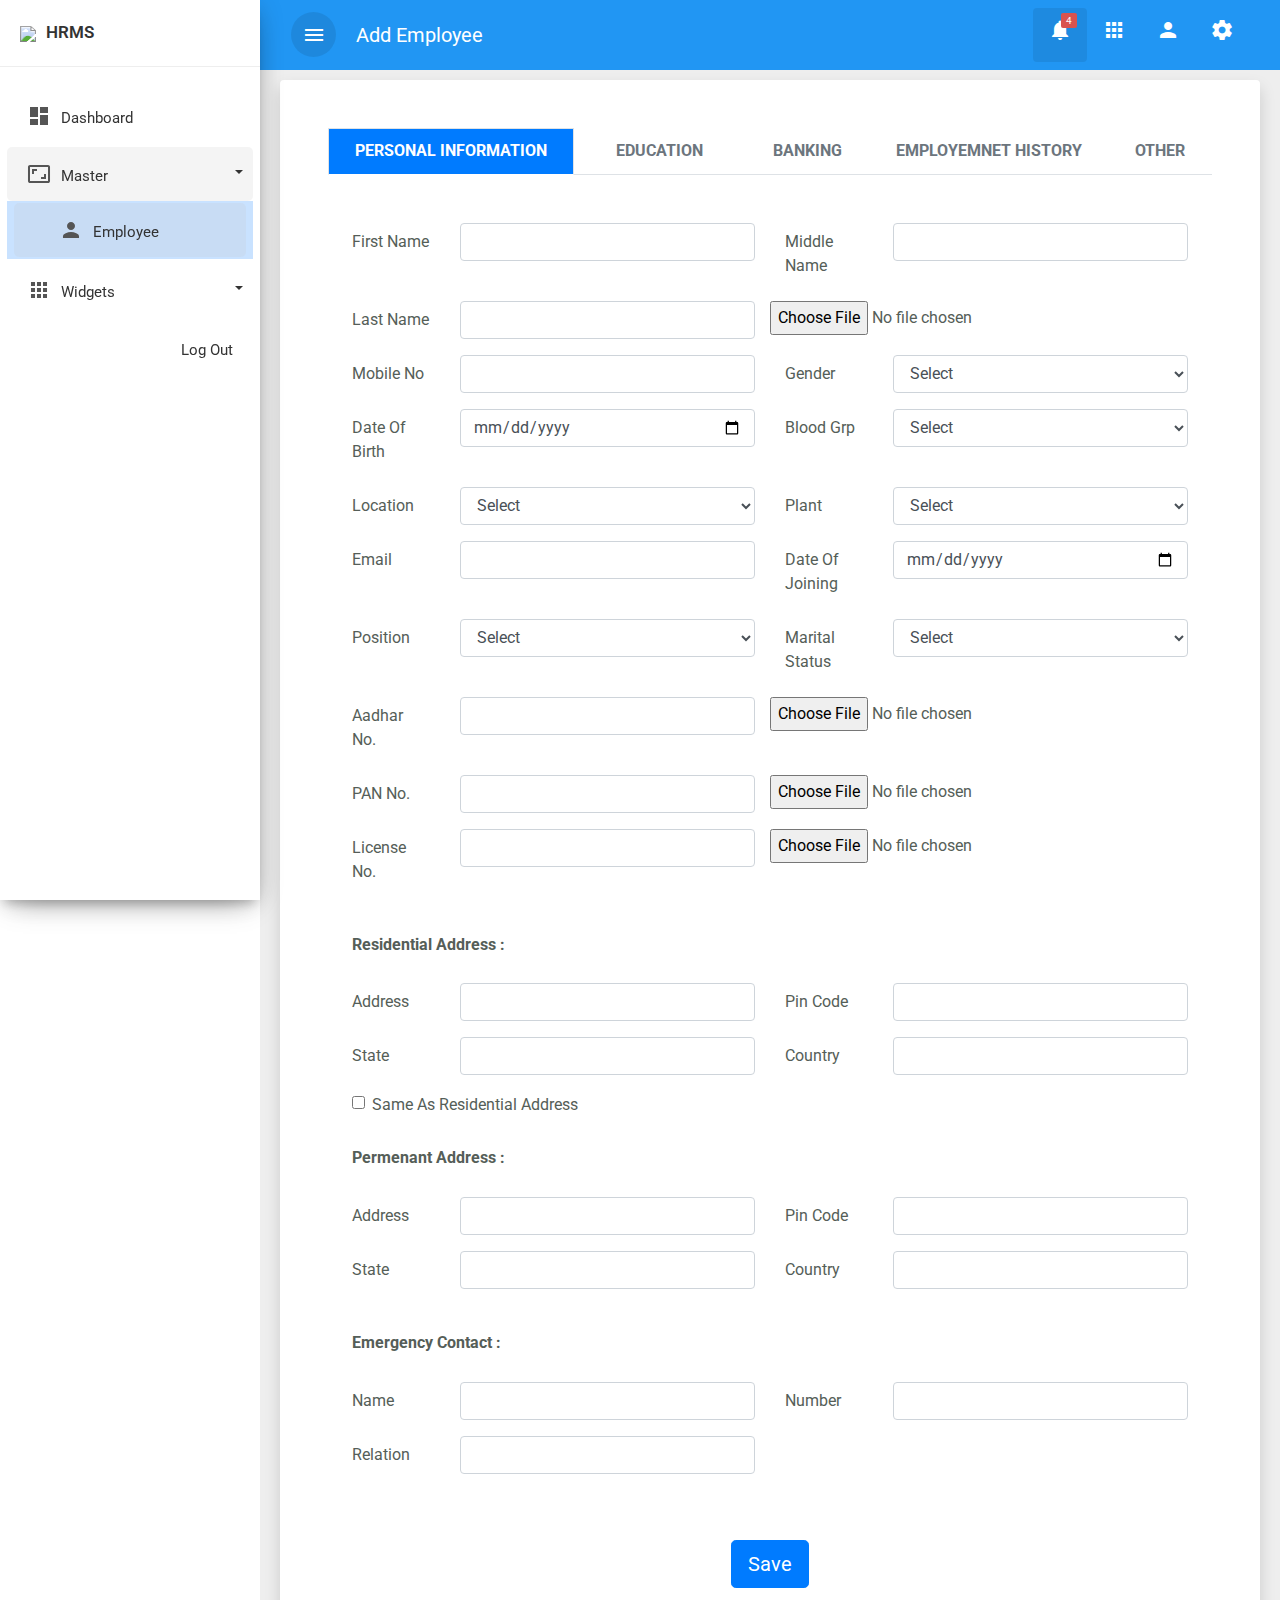
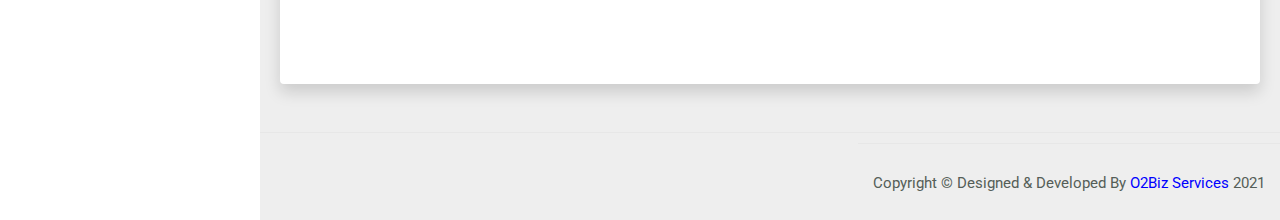
==== commit 08018382: "ok" ====
--- a/pages/add-employee.html
+++ b/pages/add-employee.html
@@ -243,12 +243,12 @@
                                         <div class="row justify-content-center" id="personalDownload" hidden>
                                             <h6>Personal Photo : </h6>
                                             <button id="PersonalServerName" class="btn btn-link"
-                                                onClick="return downloadAttachment(this,'Profile','personalInfo','loader1')"
+                                                onClick="return downloadAttachment(this,'Profile','personalInfo','profileImageLoader')"
                                                 style="color: blue;">
                                             </button>
-                                            <div id="loader1"
+                                            <div id="profileImageLoader"
                                                 style="color: rgb(97, 97, 255); padding-left: 10px;visibility: hidden; display: none;">
-                                                <h6><i id="loader1" class="fa fa-spinner fa-spin"></i>
+                                                <h6><i class="fa fa-spinner fa-spin"></i>
                                                     Downlading...
                                                 </h6>
                                             </div>
@@ -269,7 +269,7 @@
                                                     <div class="col-sm-9">
                                                         <select class="form-control" id="gender" name="gender"
                                                             onchange="removeError1(this)">
-                                                            <option></option>
+                                                            <option value="">Select</option>
                                                             <option>Male</option>
                                                             <option>Female</option>
                                                             <option>Other</option>
@@ -294,7 +294,7 @@
                                                     <label class="col-sm-3 col-form-label">Blood Grp</label>
                                                     <div class="col-sm-9">
                                                         <select class="form-control" id="bloodGrp" name="bloodGrp">
-                                                            <option></option>
+                                                            <option value="">Select</option>
                                                             <option>A+</option>
                                                             <option>A-</option>
                                                             <option>B+</option>
@@ -318,7 +318,7 @@
                                                     <div class="col-sm-9">
                                                         <select class="form-control" id="loc" name="loc"
                                                             onchange="removeError1(this)">
-                                                            <option></option>
+                                                            <option value="">Select</option>
                                                             <option>Site</option>
                                                             <option>Office</option>
                                                         </select>
@@ -331,7 +331,7 @@
                                                     <div class="col-sm-9">
                                                         <select class="form-control" id="plant" name="plant"
                                                             onchange="removeError1(this)">
-                                                            <option></option>
+                                                            <option value="">Select</option>
                                                             <option>Gavhan</option>
                                                             <option>Kundevahal</option>
                                                         </select>
@@ -370,7 +370,7 @@
                                                     <div class="col-sm-9">
                                                         <select class="form-control" id="posApplied" name="posApplied"
                                                             onchange="removeError1(this)">
-                                                            <option></option>
+                                                            <option value="">Select</option>
                                                             <option>Operator</option>
                                                             <option>Site manager</option>
                                                             <option>Labor</option>
@@ -385,7 +385,7 @@
                                                     <div class="col-sm-9">
                                                         <select class="form-control" id="maritalStatus"
                                                             name="maritalStatus">
-                                                            <option></option>
+                                                            <option value="">Select</option>
                                                             <option>Single</option>
                                                             <option>Married</option>
                                                             <option>Divorced</option>
@@ -411,9 +411,16 @@
                                         </div>
                                         <div class="row justify-content-center" id="aadharDownload" hidden>
                                             <h6>Aadhar file : </h6>
-                                            <a id="aadharServerName"
-                                                onClick="downloadAttachment(this,'Aadhar','personalInfo')"
-                                                style="color: blue;" href="javascript:void(0)"></a>
+                                            <button id="aadharServerName" class="btn btn-link"
+                                                onClick="return downloadAttachment(this,'Aadhar','personalInfo','aadharImageLoader')"
+                                                style="color: blue;">
+                                            </button>
+                                            <div id="aadharImageLoader"
+                                                style="color: rgb(97, 97, 255); padding-left: 10px;visibility: hidden; display: none;">
+                                                <h6><i class="fa fa-spinner fa-spin"></i>
+                                                    Downlading...
+                                                </h6>
+                                            </div>
                                         </div>
                                         <div class="row">
                                             <div class="col-md-6">
@@ -430,9 +437,16 @@
                                         </div>
                                         <div class="row justify-content-center" id="panDownload" hidden>
                                             <h6>Pancard file : </h6>
-                                            <h6 id="panServerName"
-                                                onClick="downloadAttachment(this,'Pan','personalInfo')"
-                                                style="color: blue;" href="javascript:void(0)"></a>
+                                            <button id="panServerName" class="btn btn-link"
+                                                onClick="return downloadAttachment(this,'Pan','personalInfo','panImageLoader')"
+                                                style="color: blue;">
+                                            </button>
+                                            <div id="panImageLoader"
+                                                style="color: rgb(97, 97, 255); padding-left: 10px;visibility: hidden; display: none;">
+                                                <h6><i class="fa fa-spinner fa-spin"></i>
+                                                    Downlading...
+                                                </h6>
+                                            </div>
                                         </div>
                                         <div class="row">
                                             <div class="col-md-6">
@@ -450,9 +464,16 @@
                                         </div>
                                         <div class="row justify-content-center" id="licenseDownload" hidden>
                                             <h6>License file : </h6>
-                                            <a id="licenseServerName"
-                                                onClick="downloadAttachment(this,'Driving','personalInfo')"
-                                                style="color: blue;" href="javascript:void(0)"></a>
+                                            <button id="licenseServerName" class="btn btn-link"
+                                                onClick="return downloadAttachment(this,'Driving','personalInfo','licenseImageLoader')"
+                                                style="color: blue;">
+                                            </button>
+                                            <div id="licenseImageLoader"
+                                                style="color: rgb(97, 97, 255); padding-left: 10px;visibility: hidden; display: none;">
+                                                <h6><i class="fa fa-spinner fa-spin"></i>
+                                                    Downlading...
+                                                </h6>
+                                            </div>
                                         </div>
                                         <div id="residentialAddress">
                                             <label class="my-4 font-weight-bold">Residential Address :</label>
@@ -599,7 +620,7 @@
                                         <div style="text-align: end; margin: 20px;">
                                             <button type="button" class="btn btn-primary" data-bs-toggle="modal"
                                                 data-bs-target="#eductaionModal" id="openEductaionModal"
-                                                onclick="addDataFormModal('eductaionModal','educationalInfo')"
+                                                onclick="addDataFormModal('eductaionModal','educationalInfo','educationImageName')"
                                                 style="justify-content: flex-end;">
                                                 Add new
                                             </button>
@@ -639,11 +660,11 @@
                                                                 <div class="row">
                                                                     <div class="col-md-6">
                                                                         <div class="form-group">
-                                                                            <label class="form-label"><small>Degree
+                                                                            <label class=" form-label"><small>Percetage
                                                                                     <span
                                                                                         class="required text-danger">(*)</span></small></label>
-                                                                            <input type="text" class="form-control"
-                                                                                id="degree" name="degree" />
+                                                                            <input type="number" class="form-control"
+                                                                                id="percentage" name="percentage" />
                                                                         </div>
                                                                     </div>
                                                                     <div class="col-md-6">
@@ -659,17 +680,30 @@
                                                                 <div class="row">
                                                                     <div class="col-md-6">
                                                                         <div class="form-group">
-                                                                            <label class=" form-label"><small>Percetage
+                                                                            <label class="form-label"><small>Degree
                                                                                     <span
                                                                                         class="required text-danger">(*)</span></small></label>
-                                                                            <input type="number" class="form-control"
-                                                                                id="percentage" name="percentage" />
+                                                                            <select class="form-control"
+                                                                                onchange="removeError1(this); otherDegreeShowTextField('degree')"
+                                                                                id="degree">
+                                                                                <option value="">Select</option>
+                                                                                <option>Below SSC
+                                                                                </option>
+                                                                                <option>SSC</option>
+                                                                                <option>HSC</option>
+                                                                                <option>Under Graduate</option>
+                                                                                <option>Post Graduate</option>
+                                                                                <option>Other</option>
+                                                                            </select>
                                                                         </div>
                                                                     </div>
-                                                                    <div class="col-md-6">
+                                                                    <div class="col-md-6" id="otherDegree" hidden>
                                                                         <div class="form-group">
-                                                                            <div class="col-sm-9">
-                                                                            </div>
+                                                                            <label class="form-label"><small>Degree
+                                                                                    Name<span
+                                                                                        class="required text-danger">(*)</span></small></label>
+                                                                            <input type="text" class="form-control"
+                                                                                id="other" />
                                                                         </div>
                                                                     </div>
                                                                 </div>
@@ -680,6 +714,22 @@
                                                                     id="eduAttachment" name="attachment" hidden />
                                                                 <input type="text" class="form-control"
                                                                     id="eduExtension" name="extension" hidden />
+                                                                <div class="row justify-content-center "
+                                                                    id="educationalInfoDownload" hidden>
+                                                                    <h6>Attachment : </h6>
+                                                                    <button id="educationalInfoImage"
+                                                                        class="btn btn-link"
+                                                                        onClick="return downloadAttachment(this,'listId','educationalInfo','educationImageLoader')"
+                                                                        style="color: blue;">
+                                                                    </button>
+                                                                    <div id="educationImageLoader"
+                                                                        style="color: rgb(97, 97, 255); padding-left: 10px;visibility: hidden; display: none;">
+                                                                        <h6><i class="fa fa-spinner fa-spin"></i>
+                                                                            Downlading...
+                                                                        </h6>
+                                                                    </div>
+                                                                </div>
+                                                                <input type="text" id="educationalInfoListId" hidden />
                                                             </div>
                                                         </form>
                                                     </div>
@@ -805,6 +855,19 @@
                                             hidden />
                                         <input type="text" class="form-control" id="bankExtension" name="extension"
                                             hidden />
+                                        <div class="row justify-content-center " id="bankDownload" hidden>
+                                            <h6>Attachment : </h6>
+                                            <button id="bankImage" class="btn btn-link"
+                                                onClick="return downloadAttachment(this,'bankImage','bankDetails','bankImageLoader')"
+                                                style="color: blue;">
+                                            </button>
+                                            <div id="bankImageLoader"
+                                                style="color: rgb(97, 97, 255); padding-left: 10px;visibility: hidden; display: none;">
+                                                <h6><i class="fa fa-spinner fa-spin"></i>
+                                                    Downlading...
+                                                </h6>
+                                            </div>
+                                        </div>
                                         <div class="text-center">
                                             <button type="button" class="btn btn-primary btn-lg" href="#"
                                                 style="margin-top: 50px;" id="saveBank"
@@ -837,108 +900,82 @@
                                                     <div class="modal-body text-dark">
                                                         <form class="form-sample" id="empHistory">
                                                             <div class="row">
+                                                                <div class="col-md-6">
+                                                                    <div class="form-group">
+                                                                        <label class="form-label"><small>Company<span
+                                                                                    class="required text-danger">(*)</span></small></label>
+                                                                        <input type="text" class="form-control"
+                                                                            id="company" name="company" />
+                                                                    </div>
+                                                                </div>
+                                                                <div class="col-md-6">
+                                                                    <div class="form-group">
+                                                                        <label class="form-label"><small>Date of
+                                                                                Joining<span
+                                                                                    class="required text-danger"></span></small></label>
+                                                                        <input type="date" class="form-control"
+                                                                            id="hisDOJ" name="doj"
+                                                                            onchange="removeError1(this)" />
+                                                                    </div>
+                                                                </div>
+                                                            </div>
+                                                            <div class="row">
+                                                                <div class="col-md-6">
+                                                                    <div class="form-group">
+                                                                        <label class="form-label"><small>Last
+                                                                                Working Day<span
+                                                                                    class="required text-danger"></span></small></label>
+                                                                        <input type="date" class="form-control" id="lwd"
+                                                                            name="lwd" onchange="removeError1(this)" />
+                                                                    </div>
+                                                                </div>
                                                                 <div class=" col-md-6">
                                                                     <div class="form-group">
                                                                         <label class="form-label"><small>Position
                                                                                 Held<span
-                                                                                    class="required text-danger">(*)</span></small></label>
+                                                                                    class="required text-danger"></span></small></label>
                                                                         <input type="text" class="form-control"
                                                                             id="positionHeld" name="positionHeld" />
-                                                                    </div>
-                                                                </div>
-                                                                <!-- <div class="col-md-6">
-                                                                    <div class="form-group row">
-                                                                        <label class="col-sm-3 col-form-label">Position
-                                                                            Held</label>
-                                                                        <div class="col-sm-9">
-                                                                            <input type="text" class="form-control"
-                                                                                id="positionHeld" name="positionHeld" />
-                                                                        </div>
-                                                                    </div>
-                                                                </div> -->
-                                                                <div class=" col-md-6">
-                                                                    <div class="form-group">
-                                                                        <label class="form-label"><small>Date of
-                                                                                Joining<span
-                                                                                    class="required text-danger">(*)</span></small></label>
-                                                                        <input type="number" class="form-control"
-                                                                            id="passingYear" name="passingYear" />
-                                                                    </div>
-                                                                </div>
-                                                                <div class="col-md-6">
-                                                                    <div class="form-group row">
-                                                                        <label class="col-sm-3 col-form-label">Date of
-                                                                            Joining</label>
-                                                                        <div class="col-sm-9">
-                                                                            <input type="date" class="form-control"
-                                                                                id="hisDOJ" name="doj"
-                                                                                onchange="removeError1(this)" />
-                                                                        </div>
                                                                     </div>
                                                                 </div>
                                                             </div>
                                                             <div class="row">
                                                                 <div class="col-md-6">
-                                                                    <div class="form-group row">
-                                                                        <label class="col-sm-3 col-form-label">Last
-                                                                            Working Day</label>
-                                                                        <div class="col-sm-9">
-                                                                            <input type="date" class="form-control"
-                                                                                id="lwd" name="lwd"
-                                                                                onchange="removeError1(this)" />
+                                                                    <div class="form-group">
+                                                                        <label class="form-label"><small>Responsibities<span
+                                                                                    class="required text-danger"></span></small></label>
+
+                                                                        <input type="text" class="form-control"
+                                                                            id="responsibities" name="responsibities" />
+
+                                                                    </div>
+                                                                </div>
+                                                                <div class="col-md-6">
+                                                                    <div class="form-group">
+                                                                        <div class="form-group">
+                                                                            <label class="form-label"><small>Cost
+                                                                                    To
+                                                                                    Company<span
+                                                                                        class="required text-danger"></span></small></label>
+                                                                            <input type="number" class="form-control"
+                                                                                id="costToComp" name="costToComp" />
+
                                                                         </div>
                                                                     </div>
                                                                 </div>
-                                                                <div class="col-md-6">
-                                                                    <div class="form-group row">
-                                                                        <label
-                                                                            class="col-sm-3 col-form-label">Company</label>
-                                                                        <div class="col-sm-9">
-                                                                            <input type="text" class="form-control"
-                                                                                id="company" name="company" />
-                                                                        </div>
-                                                                    </div>
-                                                                </div>
                                                             </div>
+
                                                             <div class="row">
                                                                 <div class="col-md-6">
-                                                                    <div class="form-group row">
-                                                                        <label
-                                                                            class="col-sm-3 col-form-label">Responsibities</label>
-                                                                        <div class="col-sm-9">
-                                                                            <input type="text" class="form-control"
-                                                                                id="responsibities"
-                                                                                name="responsibities" />
-                                                                        </div>
+                                                                    <div class="form-group ">
+                                                                        <label class="form-label"><small>Expirence<span
+                                                                                    class="required text-danger"></span></small></label>
+                                                                        <input type="number" class="form-control"
+                                                                            id="exp" name="exp" />
                                                                     </div>
                                                                 </div>
                                                                 <div class="col-md-6">
-                                                                    <div class="form-group row">
-                                                                        <label class="col-sm-3 col-form-label">Cost To
-                                                                            Company</label>
-                                                                        <div class="col-sm-9">
-                                                                            <input type="number" class="form-control"
-                                                                                id="costToComp" name="costToComp" />
-                                                                        </div>
-                                                                    </div>
-                                                                </div>
-                                                            </div>
-
-                                                            <div class="row">
-                                                                <div class="col-md-6">
-                                                                    <div class="form-group row">
-                                                                        <label
-                                                                            class="col-sm-3 col-form-label">Expirence</label>
-                                                                        <div class="col-sm-9">
-                                                                            <input type="number" class="form-control"
-                                                                                id="exp" name="exp" />
-                                                                        </div>
-                                                                    </div>
-                                                                </div>
-                                                                <div class="col-md-6">
-                                                                    <div class="form-group row">
-                                                                        <div class="col-sm-9">
-                                                                        </div>
+                                                                    <div class="form-group ">
                                                                     </div>
                                                                 </div>
                                                             </div>
@@ -949,6 +986,22 @@
                                                                 name="attachment" hidden />
                                                             <input type="text" class="form-control"
                                                                 id="empHistExtension" name="extension" hidden />
+                                                            <div class="row justify-content-center "
+                                                                id="empHistoryDownload" hidden>
+                                                                <h6>Attachment : </h6>
+                                                                <button id="empHistoryImage" class="btn btn-link"
+                                                                    onClick="return downloadAttachment(this,'empHistoryListId','empHistory','histImageLoader')"
+                                                                    style="color: blue;">
+                                                                </button>
+                                                                <div id="histImageLoader"
+                                                                    style="color: rgb(97, 97, 255); padding-left: 10px;visibility: hidden; display: none;">
+                                                                    <h6><i class="fa fa-spinner fa-spin"></i>
+                                                                        Downlading...
+                                                                    </h6>
+                                                                </div>
+                                                            </div>
+                                                            <input type="text" class="form-control"
+                                                                id="empHistoryListId" hidden />
                                                         </form>
                                                     </div>
                                                     <div class="modal-footer">
@@ -970,10 +1023,10 @@
                                                 <thead class="thead-dark">
                                                     <tr>
                                                         <th scope="col">index</th>
+                                                        <th scope="col">Company</th>
                                                         <th scope="col">Position Held</th>
                                                         <th scope="col">Date Of Joining</th>
                                                         <th scope="col">Last Working Day</th>
-                                                        <th scope="col">Company</th>
                                                         <th scope="col">Responsibities</th>
                                                         <th scope="col">Cost To Company</th>
                                                         <th scope="col">Expirence</th>
